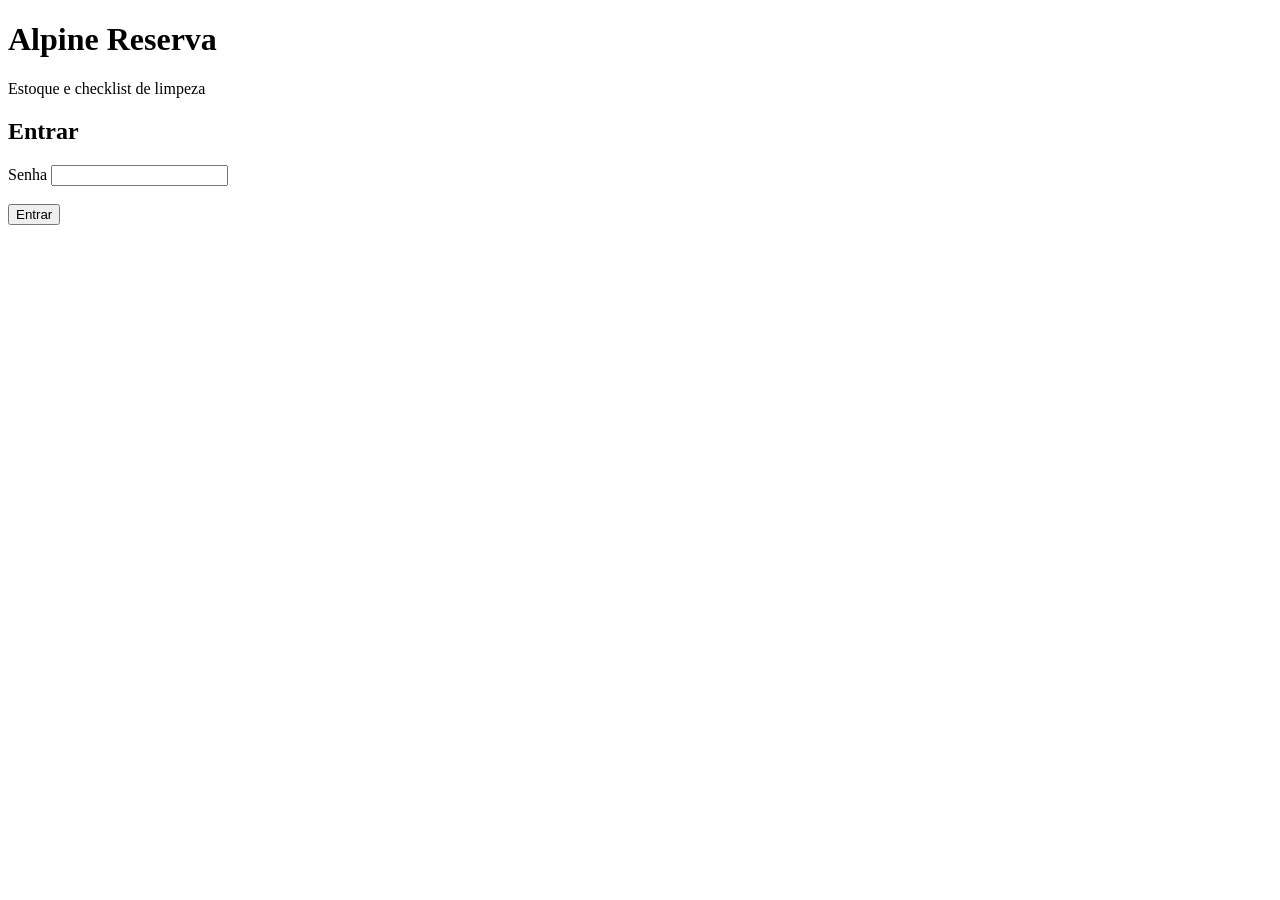
==== index.html @ 2ca94943 "Create index.html" ====
<!DOCTYPE html>
<html lang="pt-BR">
<head>
<meta charset="UTF-8" />
<meta name="viewport" content="width=device-width, initial-scale=1.0" />
<title>Alpine Reserva — Acesso</title>
<link rel="stylesheet" href="css/style.css" />
</head>
<body>

<header class="topo">
  <div>
    <h1>Alpine Reserva</h1>
    <div class="subtitulo">Estoque e checklist de limpeza</div>
  </div>
</header>

<main>

  <div id="areaSenha" class="cartao">
    <h2>Entrar</h2>
    <div id="erroLogin"></div>
    <form id="formLogin">
      <label for="campoSenha">Senha</label>
      <input type="password" id="campoSenha" autocomplete="current-password" required />
      <br /><br />
      <button type="submit" class="botao botao-primario" id="botaoEntrar">Entrar</button>
    </form>
  </div>

  <div id="areaMenu" class="cartao" style="display:none;">
    <h2>O que você quer fazer?</h2>
    <div class="grade-cabanas">
      <a class="cartao-cabana" href="limpeza.html">🧹 Registrar limpeza</a>
      <a class="cartao-cabana" href="painel.html">📊 Ver painel</a>
    </div>
  </div>

</main>

<script src="js/config.js"></script>
<script src="js/api.js"></script>
<script>
  const senhaSalva = sessionStorage.getItem('alpine_senha');
  if (senhaSalva) {
    document.getElementById('areaSenha').style.display = 'none';
    document.getElementById('areaMenu').style.display = 'block';
  }

  document.getElementById('formLogin').addEventListener('submit', async (ev) => {
    ev.preventDefault();
    const erroDiv = document.getElementById('erroLogin');
    const botao = document.getElementById('botaoEntrar');
    const senha = document.getElementById('campoSenha').value;
    erroDiv.innerHTML = '';
    botao.disabled = true;
    botao.textContent = 'Verificando...';

    // Guarda temporariamente para a chamada de API usar, confirma antes de fixar.
    sessionStorage.setItem('alpine_senha', senha);

    try {
      const resultado = await chamarApi('login', { senha: senha });
      if (resultado && resultado.ok) {
        document.getElementById('areaSenha').style.display = 'none';
        document.getElementById('areaMenu').style.display = 'block';
      } else {
        sessionStorage.removeItem('alpine_senha');
        erroDiv.innerHTML = '<div class="erro">Senha incorreta. Tente novamente.</div>';
      }
    } catch (err) {
      sessionStorage.removeItem('alpine_senha');
      erroDiv.innerHTML = '<div class="erro">' + err.message + '</div>';
    } finally {
      botao.disabled = false;
      botao.textContent = 'Entrar';
    }
  });
</script>

</body>
</html>
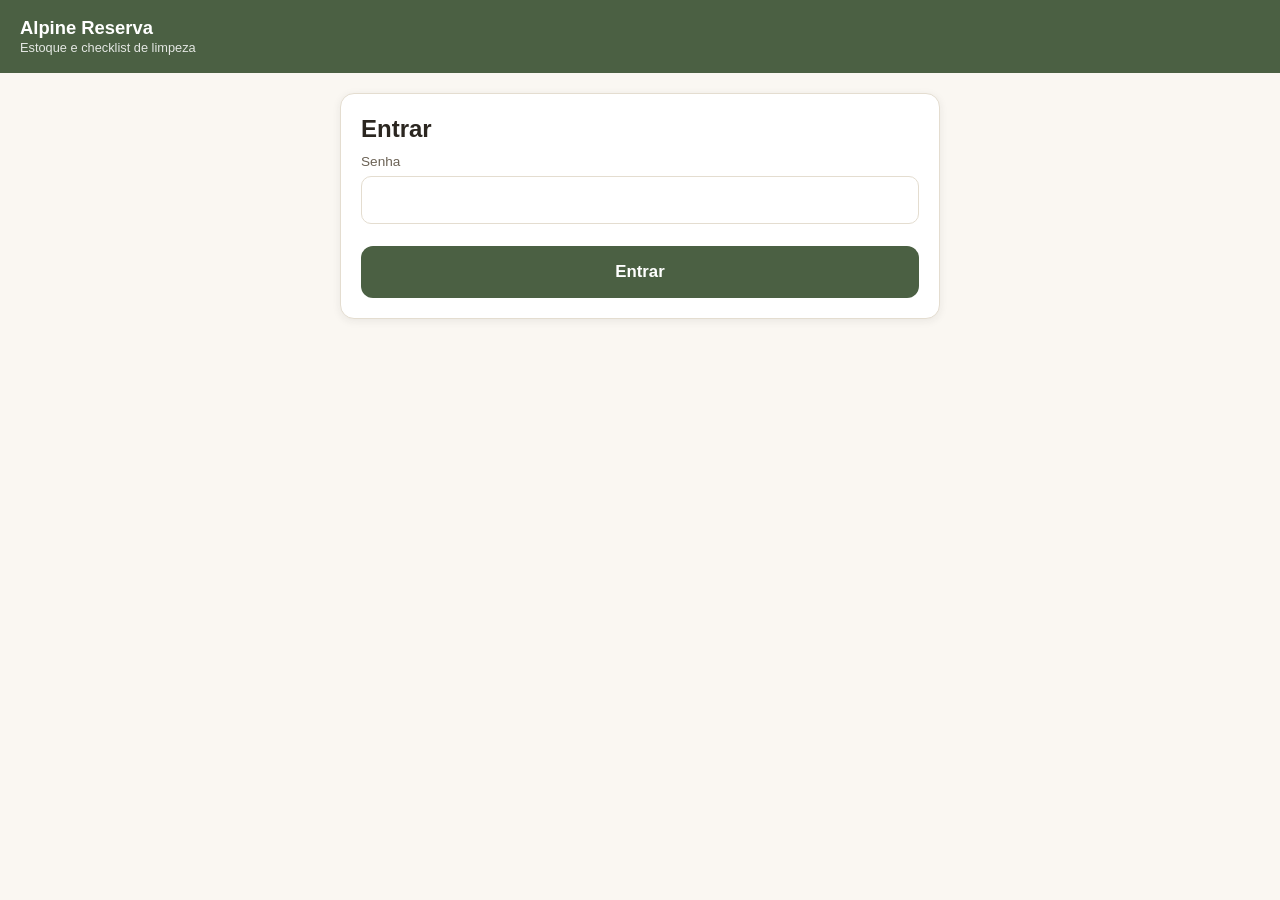
==== commit 837c5c50: "Divide o painel em "Estoque e compras" e "Avaliações dos hóspedes" Menu inicial passa a ter 3 opções" ====
--- a/index.html
+++ b/index.html
@@ -32,7 +32,8 @@
     <h2>O que você quer fazer?</h2>
     <div class="grade-cabanas">
       <a class="cartao-cabana" href="limpeza.html">🧹 Registrar limpeza</a>
-      <a class="cartao-cabana" href="painel.html">📊 Ver painel</a>
+      <a class="cartao-cabana" href="estoque.html">📦 Estoque e compras</a>
+      <a class="cartao-cabana" href="avaliacoes.html">⭐ Avaliações dos hóspedes</a>
     </div>
   </div>
 
--- a/css/style.css
+++ b/css/style.css
@@ -0,0 +1,511 @@
+:root {
+  --cor-fundo: #faf7f2;
+  --cor-cartao: #ffffff;
+  --cor-texto: #2b2620;
+  --cor-texto-suave: #6b6255;
+  --cor-primaria: #4b6043;
+  --cor-primaria-escura: #374a30;
+  --cor-borda: #e4ddd0;
+
+  --cor-ok: #4c8c4a;
+  --cor-ok-fundo: #e7f3e6;
+  --cor-repus: #3b82c4;
+  --cor-repus-fundo: #e6f0f9;
+  --cor-precisa: #c98a1f;
+  --cor-precisa-fundo: #fbf0dd;
+  --cor-critico: #c2650f;
+  --cor-critico-fundo: #fbe4d0;
+  --cor-faltando: #c34343;
+  --cor-faltando-fundo: #fbe8e8;
+
+  --raio: 14px;
+  --sombra: 0 2px 8px rgba(43, 38, 32, 0.08);
+}
+
+* {
+  box-sizing: border-box;
+}
+
+html, body {
+  margin: 0;
+  padding: 0;
+}
+
+body {
+  font-family: -apple-system, BlinkMacSystemFont, "Segoe UI", Roboto, Helvetica, Arial, sans-serif;
+  background: var(--cor-fundo);
+  color: var(--cor-texto);
+  line-height: 1.4;
+  padding-bottom: 100px;
+}
+
+a {
+  color: inherit;
+}
+
+h1, h2, h3 {
+  margin: 0 0 0.5rem 0;
+  line-height: 1.25;
+}
+
+.topo {
+  background: var(--cor-primaria);
+  color: #fff;
+  padding: 1rem 1.25rem;
+  display: flex;
+  align-items: center;
+  justify-content: space-between;
+  gap: 0.75rem;
+}
+
+.topo h1 {
+  font-size: 1.15rem;
+  margin: 0;
+}
+
+.topo .subtitulo {
+  font-size: 0.8rem;
+  opacity: 0.85;
+}
+
+.link-topo {
+  color: #fff;
+  text-decoration: underline;
+  font-size: 0.85rem;
+  white-space: nowrap;
+}
+
+main {
+  max-width: 640px;
+  margin: 0 auto;
+  padding: 1.25rem;
+}
+
+.painel-largura main {
+  max-width: 960px;
+}
+
+.cartao {
+  background: var(--cor-cartao);
+  border: 1px solid var(--cor-borda);
+  border-radius: var(--raio);
+  padding: 1.25rem;
+  margin-bottom: 1rem;
+  box-shadow: var(--sombra);
+}
+
+.botao {
+  display: inline-flex;
+  align-items: center;
+  justify-content: center;
+  min-height: 52px;
+  padding: 0.75rem 1.25rem;
+  border-radius: 12px;
+  border: none;
+  font-size: 1.05rem;
+  font-weight: 600;
+  cursor: pointer;
+  text-align: center;
+}
+
+.botao-primario {
+  background: var(--cor-primaria);
+  color: #fff;
+  width: 100%;
+}
+
+.botao-primario:active {
+  background: var(--cor-primaria-escura);
+}
+
+.botao-secundario {
+  background: #fff;
+  color: var(--cor-primaria);
+  border: 2px solid var(--cor-primaria);
+  width: 100%;
+}
+
+.botao:disabled {
+  opacity: 0.5;
+  cursor: not-allowed;
+}
+
+input[type="text"],
+input[type="password"],
+input[type="date"],
+input[type="number"],
+select {
+  width: 100%;
+  min-height: 48px;
+  padding: 0.6rem 0.8rem;
+  border-radius: 10px;
+  border: 1px solid var(--cor-borda);
+  font-size: 1rem;
+  background: #fff;
+  color: var(--cor-texto);
+}
+
+label {
+  display: block;
+  font-size: 0.85rem;
+  color: var(--cor-texto-suave);
+  margin-bottom: 0.3rem;
+}
+
+.erro {
+  background: var(--cor-faltando-fundo);
+  color: var(--cor-faltando);
+  border-radius: 10px;
+  padding: 0.75rem 1rem;
+  margin-bottom: 1rem;
+  font-size: 0.9rem;
+}
+
+.aviso-carregando {
+  color: var(--cor-texto-suave);
+  text-align: center;
+  padding: 2rem 0;
+}
+
+/* ---- Seleção de cabana ---- */
+
+.grade-cabanas {
+  display: grid;
+  gap: 0.75rem;
+}
+
+.cartao-cabana {
+  display: block;
+  width: 100%;
+  background: #fff;
+  border: 2px solid var(--cor-borda);
+  border-radius: var(--raio);
+  padding: 1.25rem;
+  font-size: 1.2rem;
+  font-weight: 700;
+  color: var(--cor-primaria-escura);
+  text-align: left;
+  cursor: pointer;
+}
+
+.cartao-cabana:active {
+  border-color: var(--cor-primaria);
+  background: var(--cor-ok-fundo);
+}
+
+/* ---- Checklist ---- */
+
+.ambiente {
+  margin-bottom: 1.5rem;
+}
+
+.ambiente-titulo {
+  font-size: 0.95rem;
+  font-weight: 700;
+  text-transform: uppercase;
+  letter-spacing: 0.03em;
+  color: var(--cor-primaria-escura);
+  margin: 0 0 0.6rem 0.1rem;
+}
+
+.item-produto {
+  background: var(--cor-cartao);
+  border: 1px solid var(--cor-borda);
+  border-radius: var(--raio);
+  padding: 0.9rem;
+  margin-bottom: 0.75rem;
+}
+
+.item-produto-nome {
+  font-weight: 600;
+  font-size: 1.02rem;
+  margin-bottom: 0.6rem;
+}
+
+.grade-status {
+  display: grid;
+  grid-template-columns: 1fr 1fr;
+  gap: 0.5rem;
+}
+
+.botao-status {
+  min-height: 50px;
+  border-radius: 10px;
+  border: 2px solid var(--cor-borda);
+  background: #fff;
+  font-size: 0.9rem;
+  font-weight: 600;
+  cursor: pointer;
+  padding: 0.4rem;
+  color: var(--cor-texto);
+}
+
+.botao-status.nivel-otimo.selecionado {
+  background: var(--cor-ok-fundo);
+  border-color: var(--cor-ok);
+  color: var(--cor-ok);
+}
+
+.botao-status.nivel-bom.selecionado {
+  background: var(--cor-repus-fundo);
+  border-color: var(--cor-repus);
+  color: var(--cor-repus);
+}
+
+.botao-status.nivel-atencao.selecionado {
+  background: var(--cor-precisa-fundo);
+  border-color: var(--cor-precisa);
+  color: var(--cor-precisa);
+}
+
+.botao-status.nivel-critico.selecionado {
+  background: var(--cor-critico-fundo);
+  border-color: var(--cor-critico);
+  color: var(--cor-critico);
+}
+
+.botao-status.nivel-falta.selecionado {
+  background: var(--cor-faltando-fundo);
+  border-color: var(--cor-faltando);
+  color: var(--cor-faltando);
+}
+
+.bloco-titulo {
+  font-size: 1.2rem;
+  font-weight: 800;
+  color: var(--cor-primaria-escura);
+  margin: 1.75rem 0 0.9rem 0.1rem;
+  padding-top: 1.25rem;
+  border-top: 2px solid var(--cor-borda);
+}
+
+.bloco-titulo:first-child {
+  border-top: none;
+  padding-top: 0;
+  margin-top: 0;
+}
+
+.grade-notas {
+  display: flex;
+  flex-direction: column;
+  gap: 0.5rem;
+}
+
+.botao-nota {
+  min-height: 48px;
+  border-radius: 10px;
+  border: 2px solid var(--cor-borda);
+  background: #fff;
+  font-size: 0.92rem;
+  font-weight: 600;
+  cursor: pointer;
+  padding: 0.5rem 0.9rem;
+  text-align: left;
+  color: var(--cor-texto);
+}
+
+.botao-nota.selecionado {
+  background: var(--cor-repus-fundo);
+  border-color: var(--cor-repus);
+  color: var(--cor-repus);
+}
+
+.cartao-avaliacao {
+  padding: 1rem;
+  border: 1px solid var(--cor-borda);
+  border-radius: var(--raio);
+  margin-bottom: 1rem;
+}
+
+.campo-obs {
+  margin-top: 0.6rem;
+}
+
+.campo-obs input {
+  font-size: 0.9rem;
+}
+
+.barra-salvar {
+  position: fixed;
+  left: 0;
+  right: 0;
+  bottom: 0;
+  background: var(--cor-fundo);
+  border-top: 1px solid var(--cor-borda);
+  padding: 0.85rem 1.25rem calc(0.85rem + env(safe-area-inset-bottom));
+}
+
+.barra-salvar .botao {
+  max-width: 640px;
+  margin: 0 auto;
+}
+
+.tela-confirmacao {
+  text-align: center;
+  padding: 2.5rem 1.25rem;
+}
+
+.tela-confirmacao .icone {
+  font-size: 3rem;
+  margin-bottom: 0.5rem;
+}
+
+/* ---- Painel (dono) ---- */
+
+.grade-cartoes {
+  display: grid;
+  grid-template-columns: repeat(auto-fit, minmax(220px, 1fr));
+  gap: 1rem;
+}
+
+.linha-tabela {
+  display: flex;
+  justify-content: space-between;
+  align-items: center;
+  gap: 0.75rem;
+  padding: 0.6rem 0;
+  border-bottom: 1px solid var(--cor-borda);
+}
+
+.linha-tabela:last-child {
+  border-bottom: none;
+}
+
+.etiqueta-status {
+  display: inline-block;
+  padding: 0.2rem 0.6rem;
+  border-radius: 999px;
+  font-size: 0.75rem;
+  font-weight: 700;
+  white-space: nowrap;
+}
+
+.etiqueta-status.nivel-otimo {
+  background: var(--cor-ok-fundo);
+  color: var(--cor-ok);
+}
+.etiqueta-status.nivel-bom {
+  background: var(--cor-repus-fundo);
+  color: var(--cor-repus);
+}
+.etiqueta-status.nivel-atencao {
+  background: var(--cor-precisa-fundo);
+  color: var(--cor-precisa);
+}
+.etiqueta-status.nivel-critico {
+  background: var(--cor-critico-fundo);
+  color: var(--cor-critico);
+}
+.etiqueta-status.nivel-falta {
+  background: var(--cor-faltando-fundo);
+  color: var(--cor-faltando);
+}
+
+.botao-resolver {
+  min-height: 36px;
+  padding: 0.3rem 0.9rem;
+  border-radius: 999px;
+  border: 1.5px solid var(--cor-borda);
+  background: #f2efe9;
+  color: var(--cor-texto-suave);
+  font-size: 0.8rem;
+  font-weight: 700;
+  cursor: pointer;
+}
+
+.botao-resolver.resolvido {
+  border-color: var(--cor-ok);
+  background: var(--cor-ok-fundo);
+  color: var(--cor-ok);
+}
+
+.botao-resolver:disabled {
+  opacity: 0.8;
+  cursor: not-allowed;
+}
+
+.filtros {
+  display: flex;
+  flex-wrap: wrap;
+  gap: 0.75rem;
+  align-items: flex-end;
+  margin-bottom: 1rem;
+}
+
+.filtros > div {
+  flex: 1;
+  min-width: 140px;
+}
+
+.filtros .botao {
+  min-height: 48px;
+  width: auto;
+  padding: 0 1.25rem;
+}
+
+.abas {
+  display: flex;
+  gap: 0.5rem;
+  margin-bottom: 1rem;
+  flex-wrap: wrap;
+}
+
+.aba-botao {
+  padding: 0.5rem 1rem;
+  border-radius: 999px;
+  border: 1px solid var(--cor-borda);
+  background: #fff;
+  cursor: pointer;
+  font-size: 0.9rem;
+  font-weight: 600;
+  color: var(--cor-texto-suave);
+}
+
+.aba-botao.ativa {
+  background: var(--cor-primaria);
+  border-color: var(--cor-primaria);
+  color: #fff;
+}
+
+.secao-painel {
+  display: none;
+}
+
+.secao-painel.ativa {
+  display: block;
+}
+
+.vazio {
+  color: var(--cor-texto-suave);
+  font-style: italic;
+  padding: 1rem 0;
+}
+
+.detalhe-sessao {
+  margin-top: 0.5rem;
+  padding-left: 0.5rem;
+  border-left: 3px solid var(--cor-borda);
+  display: none;
+}
+
+.detalhe-sessao.aberto {
+  display: block;
+}
+
+.mensagem-sucesso {
+  background: var(--cor-ok-fundo);
+  color: var(--cor-ok);
+  border-radius: 10px;
+  padding: 0.75rem 1rem;
+  margin-top: 1rem;
+  font-size: 0.9rem;
+  font-weight: 600;
+}
+
+.linha-item-sessao {
+  font-size: 0.9rem;
+  padding: 0.25rem 0;
+  display: flex;
+  justify-content: space-between;
+  gap: 0.5rem;
+}
